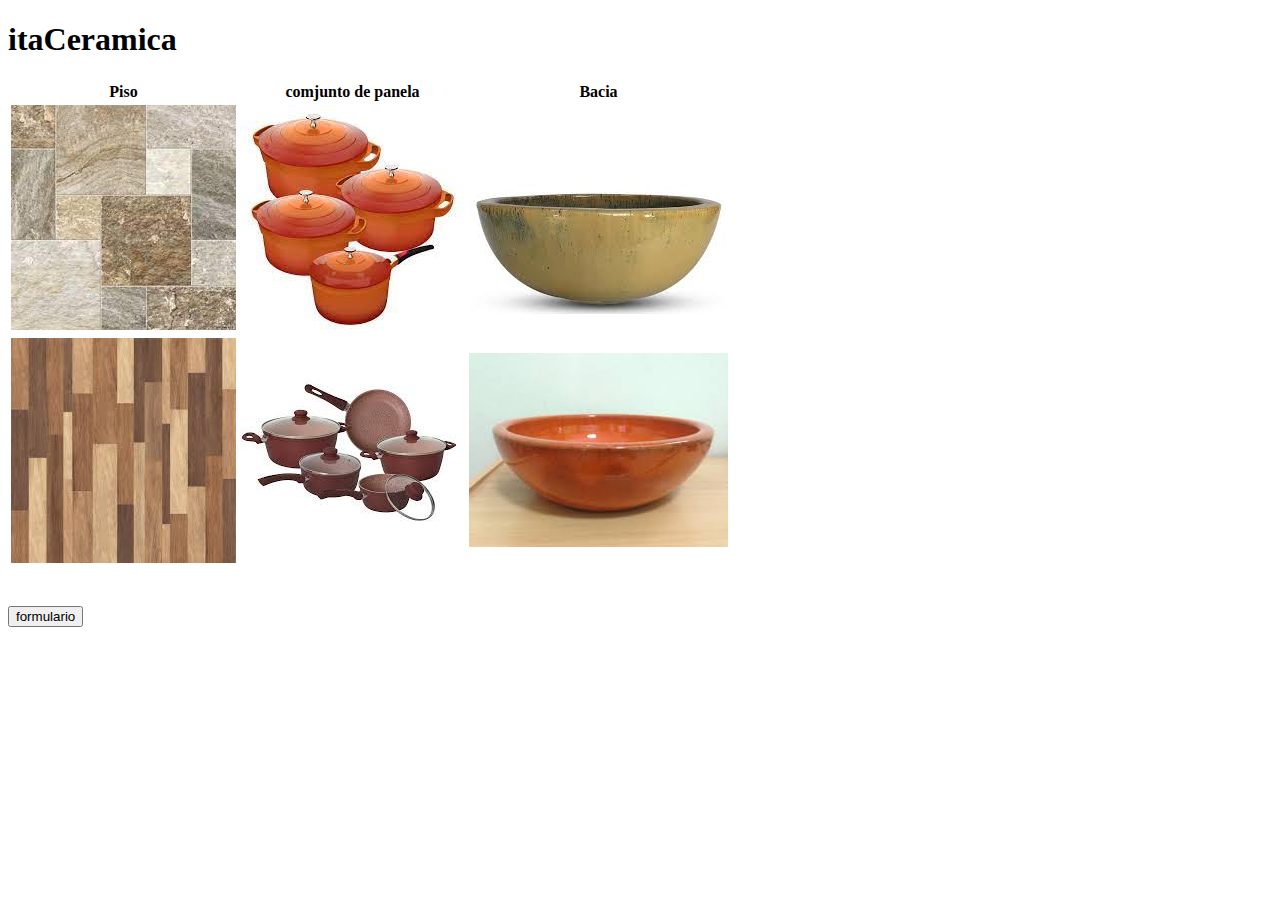
==== index.html @ b81afca1 "first commit" ====
<!DOCTYPE html>
<html lang="en">
<head>
    <meta charset="UTF-8">
    <meta http-equiv="X-UA-Compatible" content="IE=edge">
    <meta name="viewport" content="width=device-width, initial-scale=1.0">
    <title>Document</title>

    </style>
</head>
<body>
    <h1>itaCeramica</h1>
    
    <table>
        <tr>
            <th>
                Piso
            </th>
            <th>
                comjunto de panela
            </th>
            <th>
                Bacia
            </th>
        </tr>
        <tr>
            <td>
                <a href="pagina1.html"><img src="download.jnp.jfif" alt=""></a>
            </td>
            <td>
                <a href="pagina3.html"><img src="imagesP.jpn.jfif" alt=""></a>
            </td>
            <td>
                <a href="pagina5.html"><img src="downloadB.jpn.jfif" alt=""></a>
            </td>
        </tr>
        <tr>
            <td>
                 <a href="pagina2.html"><img src="images.jnp.jfif" alt=""></a>
             </td>
             <td>
                 <a href="pagina4.html"><img src="imagesP1.pnj.jfif" alt=""></a>
             </td>
             <td>
                 <a href="pagina6.html"><img src="downloadB2.jpn.jfif" alt=""></a>
             </td>
           
        </tr>
    </table>
    <br><br>
    <a href="formulario.html"><button>formulario</button></a>

</body>
</html>
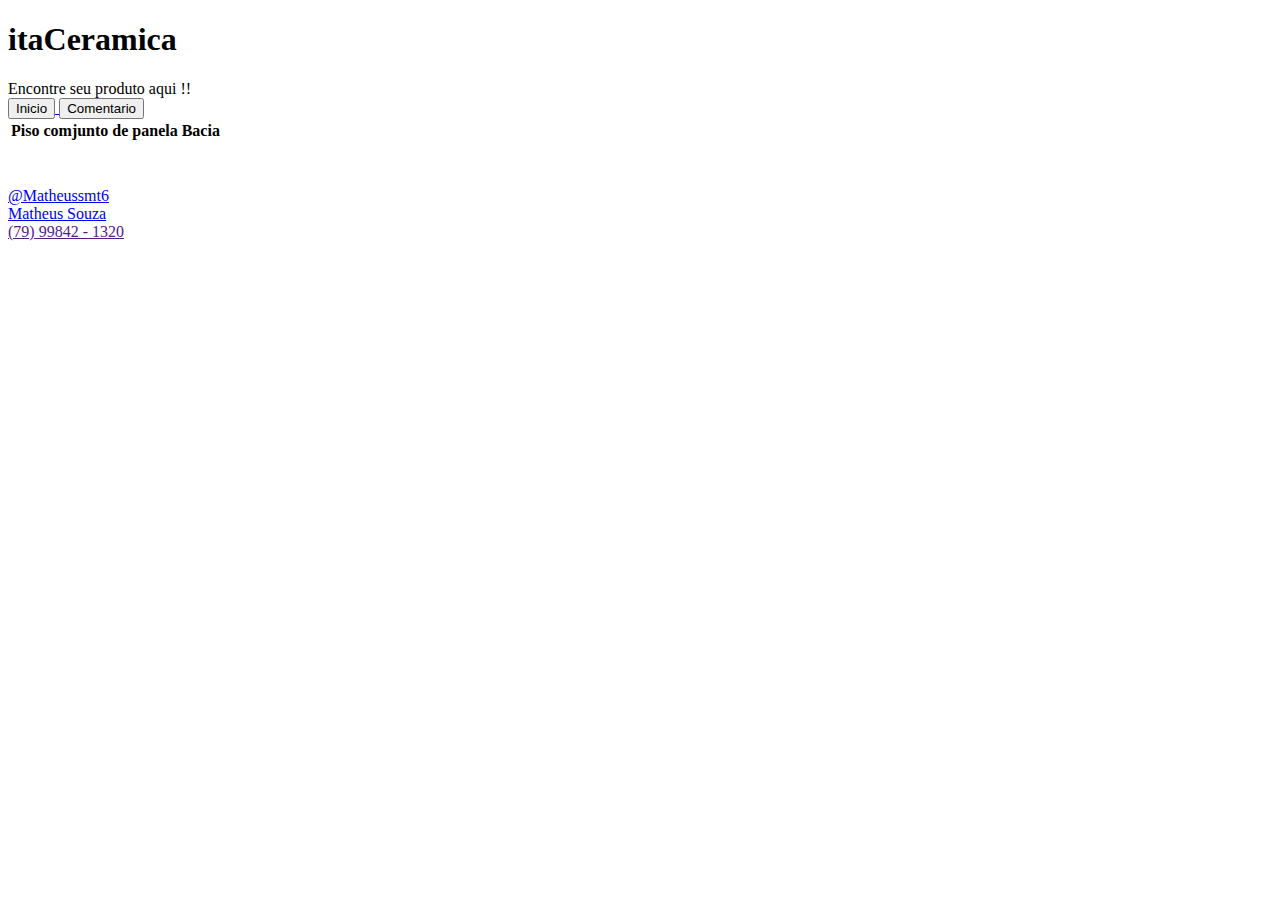
==== commit 609157b4: "atulaizado" ====
--- a/index.html
+++ b/index.html
@@ -1,54 +1,86 @@
 <!DOCTYPE html>
-<html lang="en">
+<html lang="pt-br">
+
 <head>
     <meta charset="UTF-8">
     <meta http-equiv="X-UA-Compatible" content="IE=edge">
     <meta name="viewport" content="width=device-width, initial-scale=1.0">
     <title>Document</title>
+    <link rel="stylesheet" href="style.css">
 
     </style>
 </head>
+
 <body>
-    <h1>itaCeramica</h1>
-    
-    <table>
-        <tr>
-            <th>
-                Piso
-            </th>
-            <th>
-                comjunto de panela
-            </th>
-            <th>
-                Bacia
-            </th>
-        </tr>
-        <tr>
-            <td>
-                <a href="pagina1.html"><img src="download.jnp.jfif" alt=""></a>
-            </td>
-            <td>
-                <a href="pagina3.html"><img src="imagesP.jpn.jfif" alt=""></a>
-            </td>
-            <td>
-                <a href="pagina5.html"><img src="downloadB.jpn.jfif" alt=""></a>
-            </td>
-        </tr>
-        <tr>
-            <td>
-                 <a href="pagina2.html"><img src="images.jnp.jfif" alt=""></a>
-             </td>
-             <td>
-                 <a href="pagina4.html"><img src="imagesP1.pnj.jfif" alt=""></a>
-             </td>
-             <td>
-                 <a href="pagina6.html"><img src="downloadB2.jpn.jfif" alt=""></a>
-             </td>
-           
-        </tr>
-    </table>
-    <br><br>
-    <a href="formulario.html"><button>formulario</button></a>
 
+    <header class="header1">
+        <h1 class="title">itaCeramica</h1>
+        <div class="frase"> Encontre seu produto aqui !!</div>
+    </header>
+
+    <nav>
+
+        <a href="index.html">
+            <button class="button1">
+                <div class="navv">Inicio</div>
+            </button>
+        </a>
+        <a href="./paginas/formulario.html">
+            <button class="button3">
+                <div class="navv">Comentario</div>
+            </button>
+        </a>
+    </nav>
+
+    <nav></nav>
+    <main class="conteiner">
+
+        <div class="table">
+            <table>
+                <tr>
+                    <th>
+                        Piso
+                    </th>
+                    <th>
+                        comjunto de panela
+                    </th>
+                    <th>
+                        Bacia
+                    </th>
+                </tr>
+                <tr>
+                    <td>
+                        <a href="./paginas/pagina1.html"><img src="./imagens/download.jnp.jfif" alt=""></a>
+                    </td>
+                    <td>
+                        <a href="./paginas/pagina3.html"><img src="./imagens/imagesP.jpn.jfif" alt=""></a>
+                    </td>
+                    <td>
+                        <a href="./paginas/pagina5.html"><img src="./imagens/downloadB.jpn.jfif" alt=""></a>
+                    </td>
+                </tr>
+                <tr>
+                    <td>
+                        <a href="./paginas/pagina2.html"><img src="./imagens/images.jnp.jfif" alt=""></a>
+                    </td>
+                    <td>
+                        <a href="./paginas/pagina4.html"><img src="./imagens/imagesP1.pnj.jfif" alt=""></a>
+                    </td>
+                    <td>
+                        <a href="./paginas/pagina6.html"><img src="./imagens/downloadB2.jpn.jfif" alt=""></a>
+                    </td>
+
+                </tr>
+            </table>
+        </div>
+    </main>
+    <footer>
+        <div class="imgfooter">
+            <div class="img1"><img src="./imagens/Vectorin.png" alt=""><a href="https://www.instagram.com/matheussmt6/" class="link1">@Matheussmt6</a></div>
+            <div class="img1"><img src="./imagens/Vector (1).png" alt=""><a href="https://www.facebook.com/matheus.cruz.9231" class="link1">Matheus Souza</a></div>
+            <div class="img1"><img src="./imagens/Vector (2).png" alt=""><a href="" class="link1">(79) 99842 - 1320 </a></div>
+        </div>
+    </footer>
 </body>
+
 </html>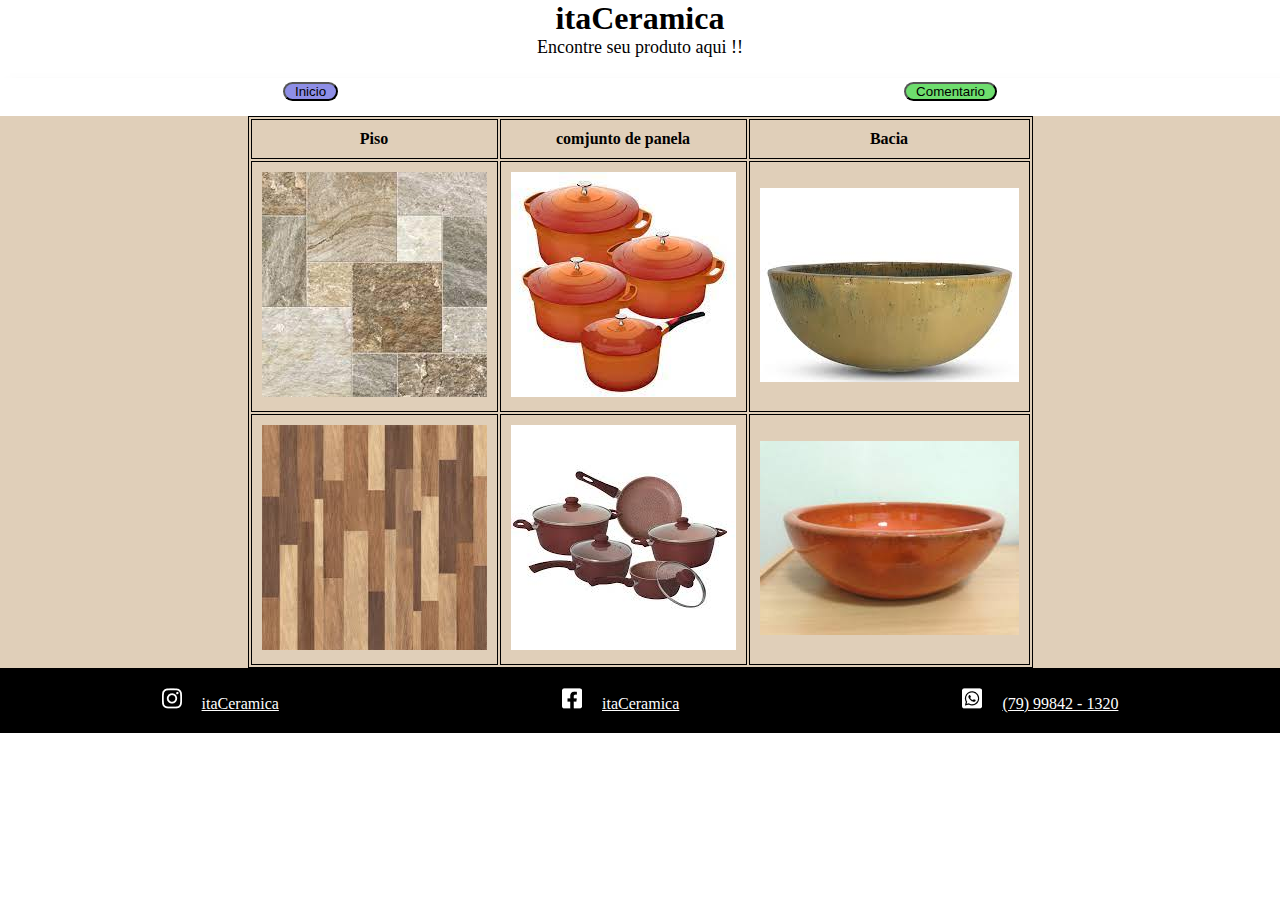
==== commit c674246e: "feito . #2 close" ====
--- a/index.html
+++ b/index.html
@@ -5,7 +5,7 @@
     <meta charset="UTF-8">
     <meta http-equiv="X-UA-Compatible" content="IE=edge">
     <meta name="viewport" content="width=device-width, initial-scale=1.0">
-    <title>Document</title>
+    <title>itaCeramica</title>
     <link rel="stylesheet" href="style.css">
 
     </style>
@@ -32,7 +32,6 @@
         </a>
     </nav>
 
-    <nav></nav>
     <main class="conteiner">
 
         <div class="table">
@@ -76,8 +75,8 @@
     </main>
     <footer>
         <div class="imgfooter">
-            <div class="img1"><img src="./imagens/Vectorin.png" alt=""><a href="https://www.instagram.com/matheussmt6/" class="link1">@Matheussmt6</a></div>
-            <div class="img1"><img src="./imagens/Vector (1).png" alt=""><a href="https://www.facebook.com/matheus.cruz.9231" class="link1">Matheus Souza</a></div>
+            <div class="img1"><img src="./imagens/Vectorin.png" alt=""><a href="https://www.instagram.com/matheussmt6/" class="link1">itaCeramica</a></div>
+            <div class="img1"><img src="./imagens/Vector (1).png" alt=""><a href="https://www.facebook.com/matheus.cruz.9231" class="link1">itaCeramica</a></div>
             <div class="img1"><img src="./imagens/Vector (2).png" alt=""><a href="" class="link1">(79) 99842 - 1320 </a></div>
         </div>
     </footer>
--- a/style.css
+++ b/style.css
@@ -0,0 +1,88 @@
+* {
+    margin: 0;
+    padding: 0;
+
+}
+
+header {
+    text-align: center;
+    padding-bottom: 20px;
+}
+
+.frase {
+    font-size: 18px;
+}
+
+
+
+nav {
+
+    display: flex;
+    justify-content: space-around;
+    font-size: 20px;
+    padding-bottom: 15px;
+    box-shadow: 10px 10px 10px rgb(94, 94, 94);
+}
+
+.navv {
+    padding: 0px 10px 0px;
+}
+
+button {
+    border-radius: 15px;
+
+}
+
+.button1 {
+    background: rgb(142, 142, 230);
+}
+
+.button2 {
+    background: rgb(223, 105, 105);
+}
+
+.button3 {
+    background: rgb(110, 221, 110);
+}
+
+.conteiner {
+    display: flex;
+    justify-content: center;
+    background: rgb(224, 207, 185);
+
+}
+
+th,
+td,
+table {
+    border: 1px solid black;
+}
+
+th,
+td {
+    padding: 10px;
+}
+
+.imgfooter {
+    display: flex;
+    justify-content: space-around;
+    color: white;
+}
+
+.img1{
+    color: white;
+}
+
+
+footer{
+    background-color: black;
+    padding:20px;
+}
+
+.link1{
+    padding: 0px 0px 0px 20px;
+}
+
+a:visited,a:link{
+    color: white;
+}
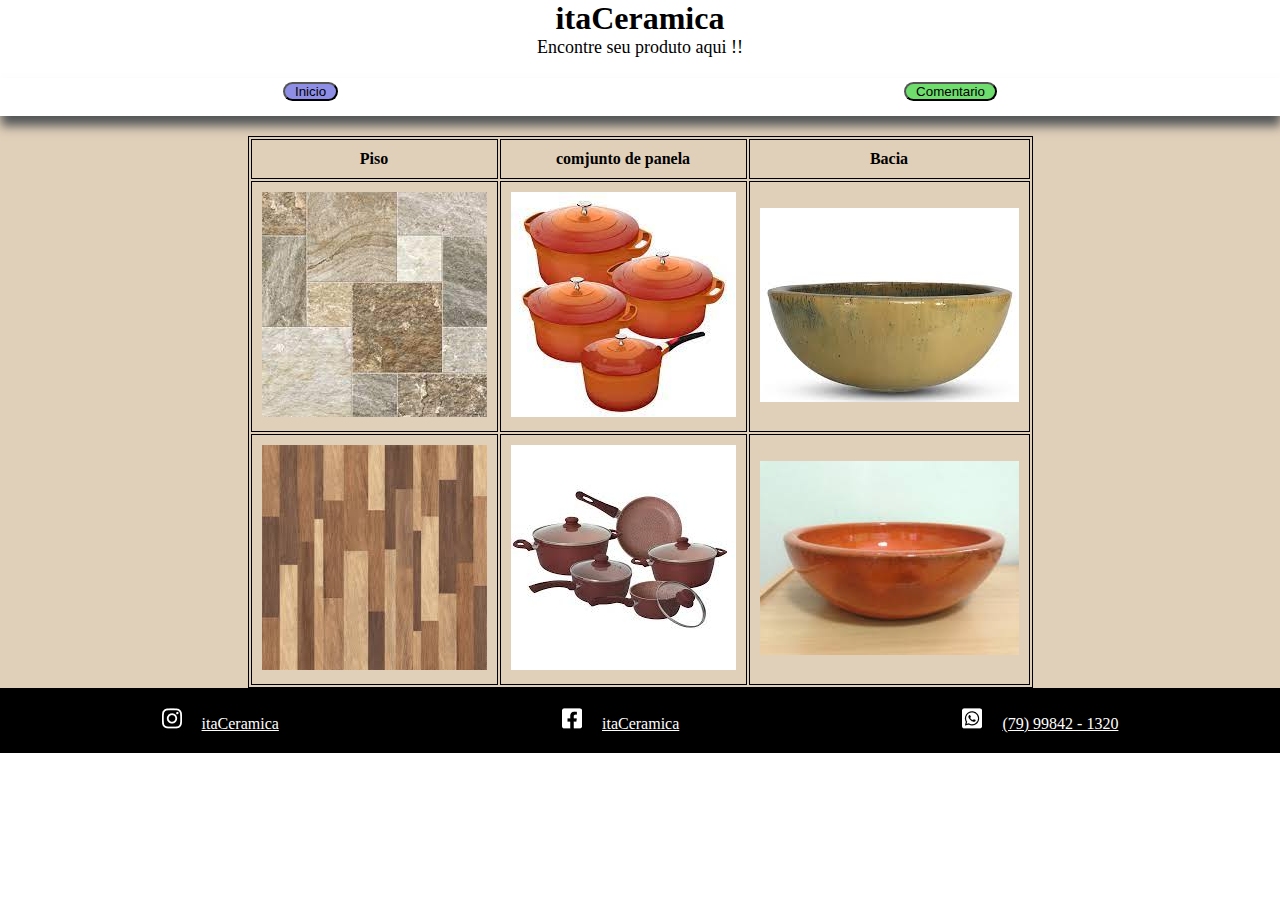
==== commit de116e67: "finalizado #4.close" ====
--- a/index.html
+++ b/index.html
@@ -6,7 +6,7 @@
     <meta http-equiv="X-UA-Compatible" content="IE=edge">
     <meta name="viewport" content="width=device-width, initial-scale=1.0">
     <title>itaCeramica</title>
-    <link rel="stylesheet" href="style.css">
+    <link rel="stylesheet" href="/style/style.css">
 
     </style>
 </head>
@@ -49,24 +49,24 @@
                 </tr>
                 <tr>
                     <td>
-                        <a href="./paginas/pagina1.html"><img src="./imagens/download.jnp.jfif" alt=""></a>
+                        <a href="./paginas/pagina1.html"><img src="./imagens/download.png" alt=""></a>
                     </td>
                     <td>
-                        <a href="./paginas/pagina3.html"><img src="./imagens/imagesP.jpn.jfif" alt=""></a>
+                        <a href="./paginas/pagina3.html"><img src="./imagens/imagesP.png" alt=""></a>
                     </td>
                     <td>
-                        <a href="./paginas/pagina5.html"><img src="./imagens/downloadB.jpn.jfif" alt=""></a>
+                        <a href="./paginas/pagina5.html"><img src="./imagens/downloadB.png" alt=""></a>
                     </td>
                 </tr>
                 <tr>
                     <td>
-                        <a href="./paginas/pagina2.html"><img src="./imagens/images.jnp.jfif" alt=""></a>
+                        <a href="./paginas/pagina2.html"><img src="./imagens/images.png" alt=""></a>
                     </td>
                     <td>
-                        <a href="./paginas/pagina4.html"><img src="./imagens/imagesP1.pnj.jfif" alt=""></a>
+                        <a href="./paginas/pagina4.html"><img src="./imagens/imagesP1.png" alt=""></a>
                     </td>
                     <td>
-                        <a href="./paginas/pagina6.html"><img src="./imagens/downloadB2.jpn.jfif" alt=""></a>
+                        <a href="./paginas/pagina6.html"><img src="./imagens/downloadB2.png" alt=""></a>
                     </td>
 
                 </tr>
@@ -75,9 +75,12 @@
     </main>
     <footer>
         <div class="imgfooter">
-            <div class="img1"><img src="./imagens/Vectorin.png" alt=""><a href="https://www.instagram.com/matheussmt6/" class="link1">itaCeramica</a></div>
-            <div class="img1"><img src="./imagens/Vector (1).png" alt=""><a href="https://www.facebook.com/matheus.cruz.9231" class="link1">itaCeramica</a></div>
-            <div class="img1"><img src="./imagens/Vector (2).png" alt=""><a href="" class="link1">(79) 99842 - 1320 </a></div>
+            <div class="img1"><img src="./imagens/Vectorin.png" alt=""><a href="https://www.instagram.com/matheussmt6/"
+                    class="link1">itaCeramica</a></div>
+            <div class="img1"><img src="./imagens/Vector (1).png" alt=""><a
+                    href="https://www.facebook.com/matheus.cruz.9231" class="link1">itaCeramica</a></div>
+            <div class="img1"><img src="./imagens/Vector (2).png" alt=""><a href="" class="link1">(79) 99842 - 1320 </a>
+            </div>
         </div>
     </footer>
 </body>
--- a/style/style.css
+++ b/style/style.css
@@ -0,0 +1,118 @@
+* {
+    margin: 0;
+    padding: 0;
+}
+
+header {
+    text-align: center;
+    padding-bottom: 20px;
+}
+
+.frase {
+    font-size: 18px;
+}
+
+
+
+nav {
+
+    display: flex;
+    justify-content: space-around;
+    font-size: 20px;
+    box-shadow: 1px 10px 10px rgb(84, 87, 88);
+    padding-bottom: 15px;
+    position: relative;
+    z-index: 1;
+    
+    
+
+}
+
+.navv{
+    padding: 0px 10px 0px;
+}
+
+button {
+    border-radius: 15px;
+
+}
+
+.button1 {
+    background: rgb(142, 142, 230);
+}
+
+.button3 {
+    background: rgb(110, 221, 110);
+}
+
+.conteiner {
+    padding-top: 20px;
+    display: flex;
+    justify-content: center;
+    background: rgb(224, 207, 185);
+
+}
+
+th,
+td,
+table {
+    border: 1px solid black;
+}
+
+th,
+td {
+    padding: 10px;
+}
+
+.imgfooter {
+    display: flex;
+    justify-content: space-around;
+    color: white;
+}
+
+.img1{
+    color: white;
+}
+
+
+footer{
+    background-color: black;
+    padding:20px;
+}
+
+.link1{
+    padding: 0px 0px 0px 20px;
+}
+
+a:visited,a:link{
+    color: white;
+}
+/*paginas*/
+
+.caixa1{
+   display: flex;
+   flex-direction:column ;
+   align-items: center;
+   padding-top: 20px;
+   width: 100%;
+}
+
+.frase1{
+    font-style: italic;
+    padding-top: 10px;
+}
+
+.comprar{
+   padding: 0px 10px 0px;
+   background-color: rgb(63, 156, 84);
+  
+}
+
+.quant{
+    position: relative;
+    padding: 20px 0px 50px;
+}
+
+
+
+
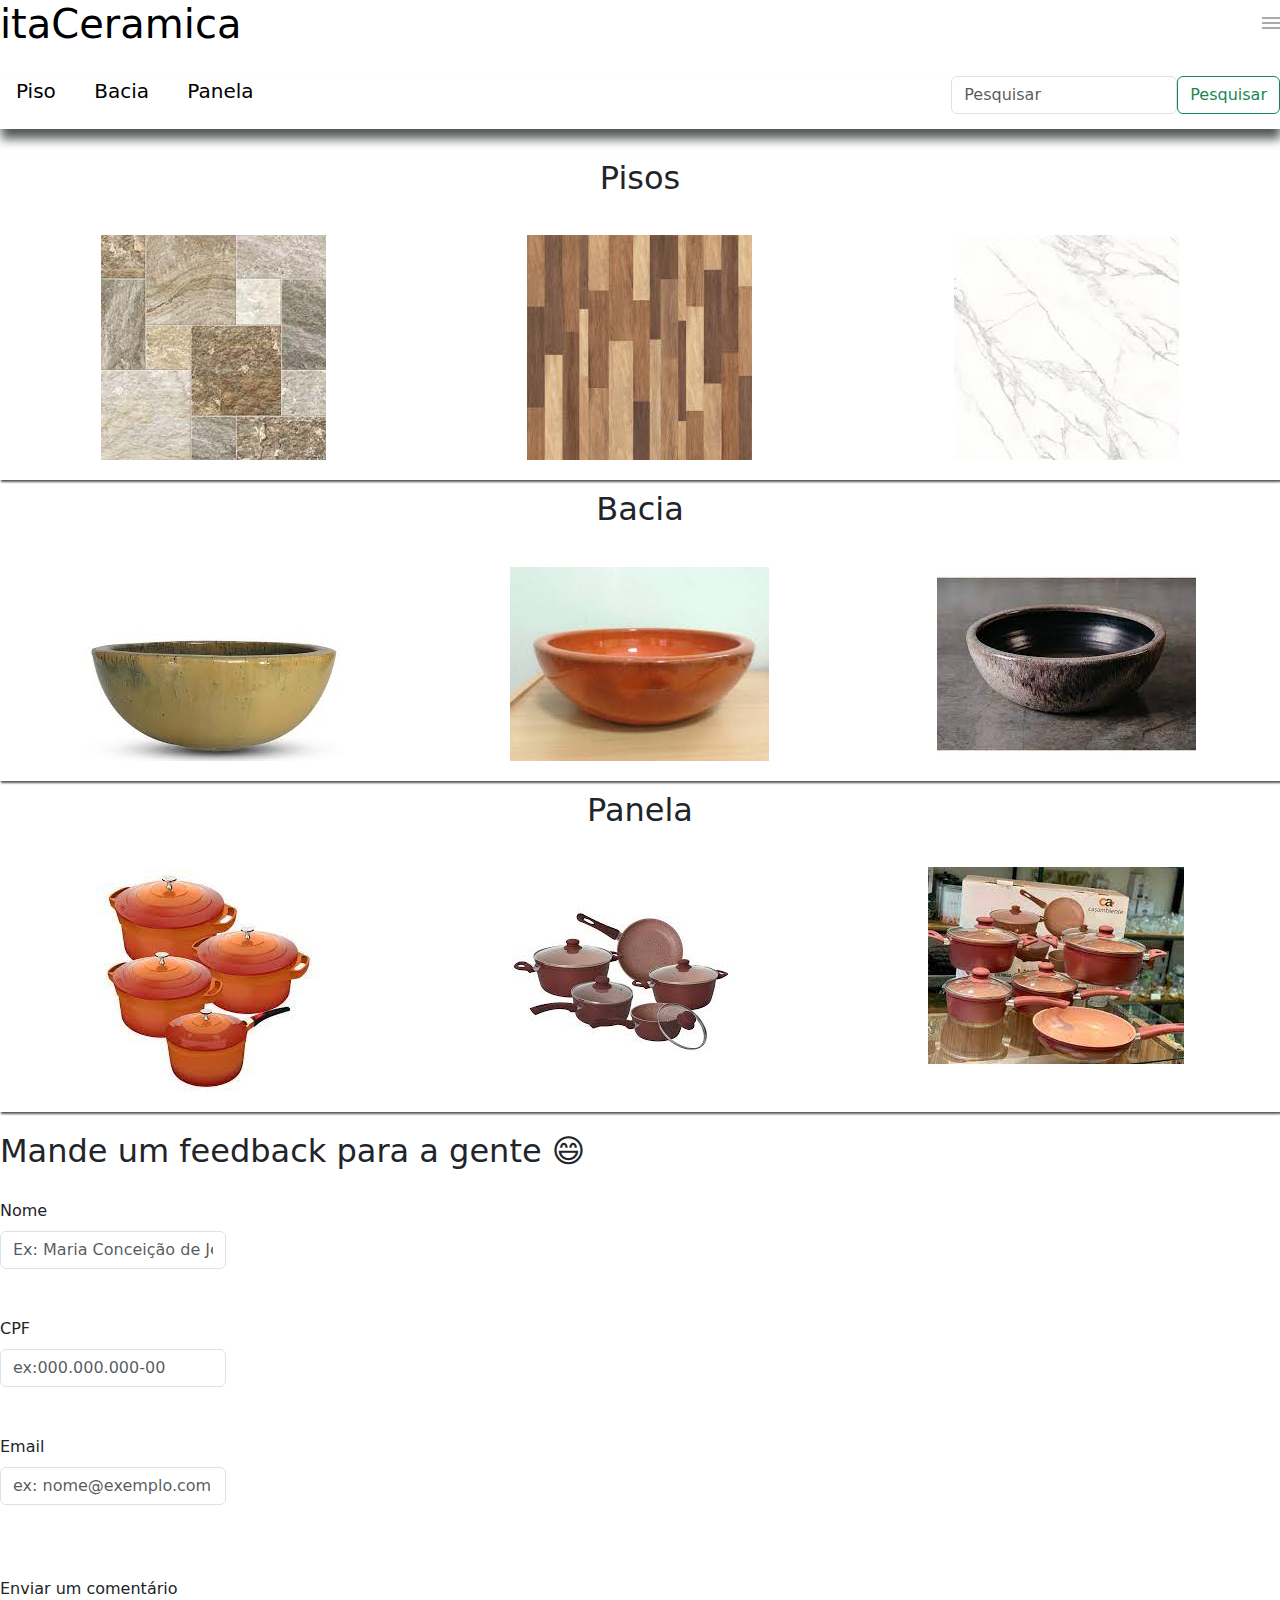
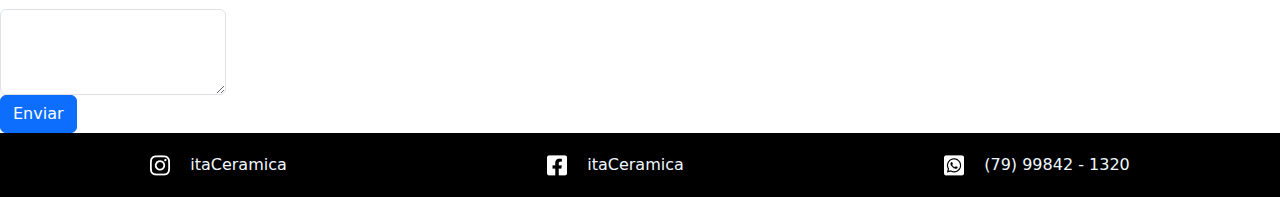
==== commit 3a42f48b: "framework inserido no site #5.close" ====
--- a/index.html
+++ b/index.html
@@ -7,79 +7,76 @@
     <meta name="viewport" content="width=device-width, initial-scale=1.0">
     <title>itaCeramica</title>
     <link rel="stylesheet" href="/style/style.css">
-
-    </style>
+    <link rel="stylesheet" href="https://cdn.jsdelivr.net/npm/bootstrap@5.1.3/dist/css/bootstrap.min.css">
+    <script src="https://cdn.jsdelivr.net/npm/bootstrap@5.1.3/dist/js/bootstrap.bundle.min.js"></script>
 </head>
 
 <body>
-
     <header class="header1">
-        <h1 class="title">itaCeramica</h1>
-        <div class="frase"> Encontre seu produto aqui !!</div>
+        <h1 class="title"><a href="index.html">itaCeramica</a></h1>
+        <div class="vect"><img src="imagens/Vector.png" alt=""></div>
     </header>
 
     <nav>
+        <div class="navT">
+            <a href="#">Piso</a>
+            <a href="#">Bacia</a>
+            <a href="#">Panela</a>
 
-        <a href="index.html">
-            <button class="button1">
-                <div class="navv">Inicio</div>
-            </button>
-        </a>
-        <a href="./paginas/formulario.html">
-            <button class="button3">
-                <div class="navv">Comentario</div>
-            </button>
-        </a>
+        </div>
+        <div class="pesquisa">
+            <input class="form-control mr-sm-2" type="search" placeholder="Pesquisar" aria-label="Pesquisar">
+            <button class="btn btn-outline-success my-2 my-sm-0" type="submit">Pesquisar</button>
+        </div>
     </nav>
 
     <main class="conteiner">
+        <h2>Pisos</h2>
+        <section class="conteiner1">
+            <div class="icaixa1"><a href="paginas/pagina1.html"><img src="imagens/download.png" alt=""></a></div>
+            <div class="icaixa2"><a href="paginas/pagina2.html"><img src="imagens/images.png" alt=""></a></div>
+            <div class="icaixa3"><a href="paginas/pagina7.html"><img src="imagens/piso.png" alt=""></a></div>
+        </section>
+        <h2>Bacia</h2>
+        <section class="conteiner1">
+            <div class="icaixa1"><a href="paginas/pagina5.html"><img src="imagens/downloadB.png" alt=""></a></div>
+            <div class="icaixa2"><a href="paginas/pagina6.html"><img src="imagens/downloadB2.png" alt=""></a></div>
+            <div class="icaixa3"><a href="paginas/pagina8.html"><img src="imagens/bacia.png" alt=""></a></div>
+        </section>
+        <h2>Panela</h2>
+        <section class="conteiner1">
+            <div class="icaixa1"><a href="paginas/pagina3.html"><img src="imagens/imagesP.png" alt=""></a></div>
+            <div class="icaixa2"><a href="paginas/pagina4.html"><img src="imagens/imagesP1.png" alt=""></a></div>
+            <div class="icaixa3"><a href="paginas/pagina9.html"><img src="imagens/panela.png" alt=""></a></div>
+        </section>
 
-        <div class="table">
-            <table>
-                <tr>
-                    <th>
-                        Piso
-                    </th>
-                    <th>
-                        comjunto de panela
-                    </th>
-                    <th>
-                        Bacia
-                    </th>
-                </tr>
-                <tr>
-                    <td>
-                        <a href="./paginas/pagina1.html"><img src="./imagens/download.png" alt=""></a>
-                    </td>
-                    <td>
-                        <a href="./paginas/pagina3.html"><img src="./imagens/imagesP.png" alt=""></a>
-                    </td>
-                    <td>
-                        <a href="./paginas/pagina5.html"><img src="./imagens/downloadB.png" alt=""></a>
-                    </td>
-                </tr>
-                <tr>
-                    <td>
-                        <a href="./paginas/pagina2.html"><img src="./imagens/images.png" alt=""></a>
-                    </td>
-                    <td>
-                        <a href="./paginas/pagina4.html"><img src="./imagens/imagesP1.png" alt=""></a>
-                    </td>
-                    <td>
-                        <a href="./paginas/pagina6.html"><img src="./imagens/downloadB2.png" alt=""></a>
-                    </td>
+    </main>
+    <h2>Mande um feedback para a gente 😄</h2>
+        <section class="pconteiner">
+        <form action="mailto:matheusdacruzsouza1998@gamail.com" method="post" class="formFomr">
+            <label for="exampleFormControlInput3" class="form-label">Nome</label>
+            <input type="email" class="form-control" id="exampleFormControlInput1"
+                placeholder="Ex: Maria Conceição de Jesus"><br><br>
+            <label for="exampleFormControlInput2" class="form-label">CPF</label>
+            <input type="email" class="form-control" id="exampleFormControlInput2"
+                placeholder="ex:000.000.000-00"><br><br>
 
-                </tr>
-            </table>
-        </div>
-    </main>
+            <label for="exampleFormControlInput1" class="form-label">Email</label>
+            <input type="email" class="form-control" id="exampleFormControlInput1"
+                placeholder="ex: nome@exemplo.com"><br><br><br>
+            <label for="exampleFormControlTextarea1" class="form-label">Enviar um comentário</label>
+            <textarea class="form-control" id="exampleFormControlTextarea1" rows="3"></textarea>
+
+            <input class="btn btn-primary" type="submit" value="Enviar">
+
+        </form>
+    </section>
     <footer>
         <div class="imgfooter">
-            <div class="img1"><img src="./imagens/Vectorin.png" alt=""><a href="https://www.instagram.com/matheussmt6/"
-                    class="link1">itaCeramica</a></div>
+            <div class="img1"><img src="./imagens/Vectorin.png" alt=""><a href="#"class="link1">itaCeramica</a></div>
             <div class="img1"><img src="./imagens/Vector (1).png" alt=""><a
-                    href="https://www.facebook.com/matheus.cruz.9231" class="link1">itaCeramica</a></div>
-            <div class="img1"><img src="./imagens/Vector (2).png" alt=""><a href="" class="link1">(79) 99842 - 1320 </a>
+                    href="#" class="link1">itaCeramica</a></div>
+            <div class="img1"><img src="./imagens/Vector (2).png" alt="#"><a href="" class="link1">(79) 99842 - 1320 </a>
             </div>
         </div>
     </footer>
--- a/style/style.css
+++ b/style/style.css
@@ -1,35 +1,72 @@
 * {
     margin: 0;
     padding: 0;
+
 }
 
 header {
-    text-align: center;
+    display: flex;
+    justify-content: space-between;
+
     padding-bottom: 20px;
+}
+
+header a{
+    color:black ;
+    text-decoration: none;
 }
 
 .frase {
     font-size: 18px;
 }
 
-
+.vect{
+    position: relative;
+    top: 10px;
+}
+.search{
+    width: 25px;
+    position: relative;
+    top: 10px;
+    left: 5px;
+}
 
 nav {
 
     display: flex;
-    justify-content: space-around;
+    justify-content: space-between;
     font-size: 20px;
+    box-sizing: border-box;
     box-shadow: 1px 10px 10px rgb(84, 87, 88);
     padding-bottom: 15px;
     position: relative;
     z-index: 1;
-    
-    
+
+
 
 }
 
-.navv{
+@media (max-width: 700px) {
+
+    nav,
+    .conteiner1,
+    .imgfooter {
+        display: flex;
+        flex-direction: column;
+    }
+
+
+}
+
+.navv {
     padding: 0px 10px 0px;
+}
+
+.navT a{
+    color:black ;
+    text-align: center;
+    padding: 14px 16px;
+    text-decoration: none;
 }
 
 button {
@@ -46,23 +83,25 @@
 }
 
 .conteiner {
-    padding-top: 20px;
     display: flex;
-    justify-content: center;
-    background: rgb(224, 207, 185);
+    flex-direction: column;
+    text-align: center;
+    padding: 20px 0px 20px;
 
 }
 
-th,
-td,
-table {
-    border: 1px solid black;
+.conteiner1 {
+
+    display: flex;
+    justify-content: space-around;
+    padding: 10px 0px 20px;
+    box-shadow: 1px 2px 2px rgb(84, 87, 88);
 }
 
-th,
-td {
-    padding: 10px;
+.conteiner h2{
+    padding: 10px 0px 20px;
 }
+
 
 .imgfooter {
     display: flex;
@@ -70,49 +109,62 @@
     color: white;
 }
 
-.img1{
+.img1 {
     color: white;
 }
 
 
-footer{
+footer  {
     background-color: black;
-    padding:20px;
+    padding: 20px;
+    display: flex;
+    flex-direction: column;
 }
 
-.link1{
+.link1 {
     padding: 0px 0px 0px 20px;
 }
 
-a:visited,a:link{
-    color: white;
-}
+
 /*paginas*/
 
-.caixa1{
-   display: flex;
-   flex-direction:column ;
-   align-items: center;
-   padding-top: 20px;
-   width: 100%;
+.caixa1 {
+    display: flex;
+    flex-direction: column;
+    align-items: center;
+    padding-top: 20px;
+    width: 100%;
 }
 
-.frase1{
+.frase1 {
     font-style: italic;
     padding-top: 10px;
 }
 
-.comprar{
-   padding: 0px 10px 0px;
-   background-color: rgb(63, 156, 84);
-  
+.comprar {
+    padding: 0px 10px 0px;
+    background-color: rgb(63, 156, 84);
+
 }
 
-.quant{
+.quant {
     position: relative;
     padding: 20px 0px 50px;
 }
 
+.imgfooter div a{
+    text-decoration: none;
+    color: aliceblue;
+}
 
+.pconteiner {
+    padding-top: 20px;
+    display: flex;
+    justify-content: start;
 
+}
 
+nav .pesquisa{
+    display: flex;
+
+}